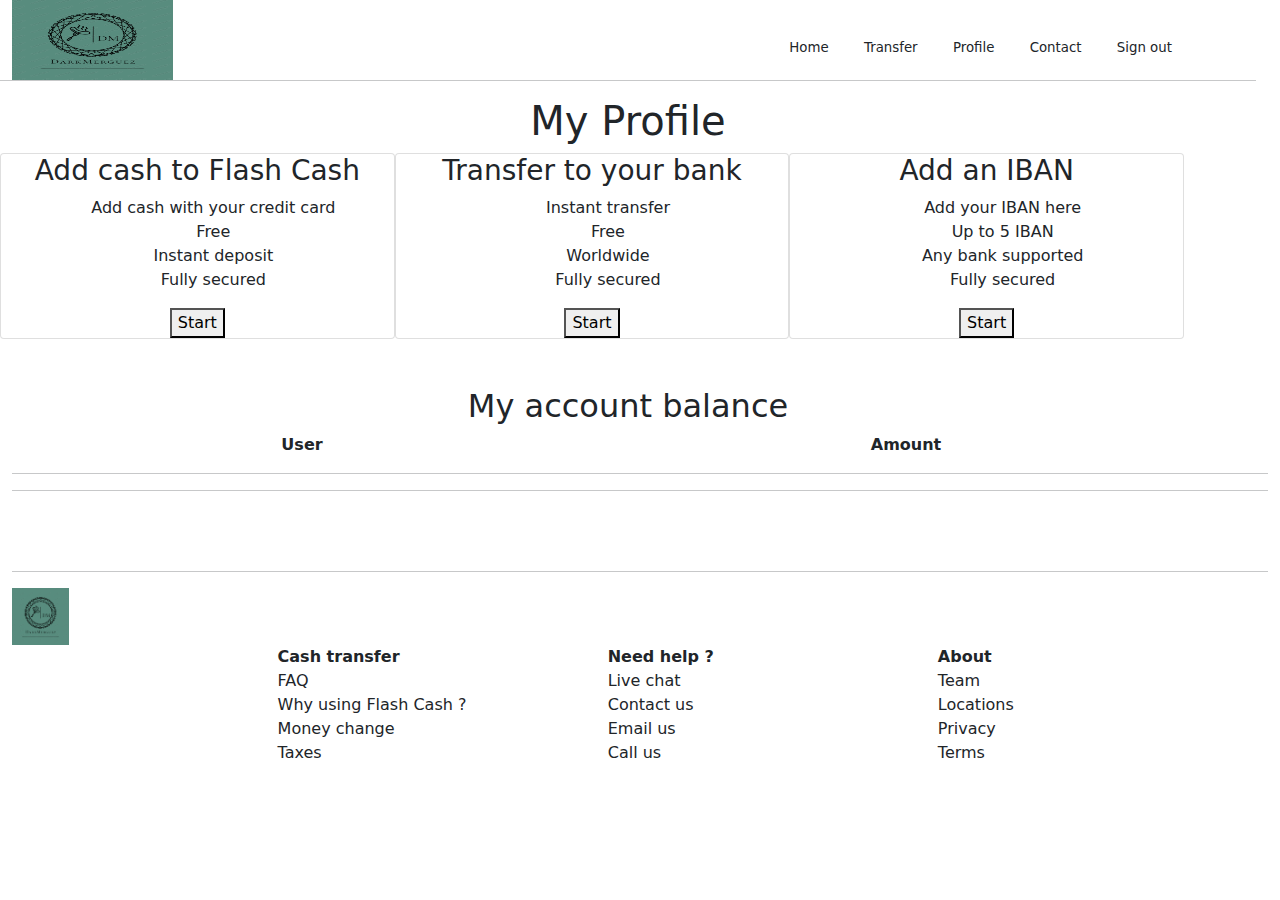
==== index.html @ f9eb34a6 "first commit" ====
<!DOCTYPE html>
<html lang="fr">

<head>
    <meta charset="utf-8">
    <link href="css/bootstrap.min.css" rel="stylesheet">
    <link href="css/style.css" rel="stylesheet">
</head>

<body class="text-center">

    <div class="container-fluid">
        <header>
            <div class="row col-lg-12 text-center">
                <div class="row col-lg-2 text-center">
                    <img src="assets/LogoDarkMerguez.PNG" alt="Mon logo">
                </div>
                <div class="row col-lg-6 text-center"></div>
                <div class="row col-lg-4 text-center nav">
                    <ul>
                        <li>Home</li>
                        <li>Transfer</li>
                        <li>Profile</li>
                        <li>Contact</li>
                        <li>Sign out</li>
                    </ul>
                </div>
                <hr>
                </hr>
            </div>
        </header>

        <div class="row col-lg-12 text-center">
            <br></br>
            <h1>My Profile</h1>
            <br></br>
        </div>

        <div class="row col-lg-12 text-center">
            <div class="row col-lg-4 text-center">
                <div class="card mx-auto">
                    <div class="titleCard">
                        <h3>Add cash to Flash Cash</h3>
                    </div>
                    <div class="listCard">
                        <ul class="ulCard">
                            <li>Add cash with your credit card</li>
                            <li>Free</li>
                            <li>Instant deposit</li>
                            <li>Fully secured</li>
                        </ul>
                    </div>
                    <div class="cardButton">
                        <button type="submit">Start</button>
                    </div>
                </div>
            </div>
            <div class="row col-lg-4 text-center">
                <div class="card mx-auto">
                    <div class="titleCard">
                        <h3>Transfer to your bank</h3>
                    </div>
                    <div class="listCard">
                        <ul class="ulCard">
                            <li>Instant transfer</li>
                            <li>Free</li>
                            <li>Worldwide</li>
                            <li>Fully secured</li>
                        </ul>
                    </div>
                    <div class="cardButton">
                        <button type="submit">Start</button>
                    </div>
                </div>
            </div>
            <div class="row col-lg-4 text-center">
                <div class="card mx-auto">
                    <div class="titleCard">
                        <h3>Add an IBAN</h3>
                    </div>
                    <div class="listCard">
                        <ul class="ulCard">
                            <li>Add your IBAN here</li>
                            <li>Up to 5 IBAN</li>
                            <li>Any bank supported</li>
                            <li>Fully secured</li>
                        </ul>
                    </div>
                    <div class="cardButton">
                        <button type="submit">Start</button>
                    </div>
                </div>
            </div>
        </div>
        <br></br>
        <div class="row col-lg-12 text-center">
            <h2>My account balance</h2>
        </div>

        <div class="row col-lg-12 text-center">
            <div class="row col-lg-6 text-center"><b>User</b></div>
            <div class="row col-lg-6 text-center"><b>Amount</b></div>
        </div>
        <hr>
        </hr>
        <hr>
        </hr>
        <br></br>
        <hr>
        </hr>

        <div class="row col-lg-12 text-center">
            <div class="row col-lg-1 text-center">
                <img src="assets/LogoDarkMerguez.PNG" alt="petit logo">
            </div>
        </div>

        <footer>
            <div class="row col-lg-12 text-center" id="bandeauBas">
                <div class="row col-lg-2"></div>
                <div class="row col-lg-3">
                    <ul class="ulFooter">
                        <li><b>Cash transfer</b></li>
                        <li>FAQ</li>
                        <li>Why using Flash Cash ?</li>
                        <li>Money change</li>
                        <li>Taxes</li>
                    </ul>
                </div>
                <div class="row col-lg-3">
                    <ul class="ulFooter">
                        <li><b>Need help ?</b></li>
                        <li>Live chat</li>
                        <li>Contact us</li>
                        <li>Email us</li>
                        <li>Call us</li>
                    </ul>
                </div>
                <div class="row col-lg-3">
                    <ul class="ulFooter">
                        <li><b>About</b></li>
                        <li>Team</li>
                        <li>Locations</li>
                        <li>Privacy</li>
                        <li>Terms</li>
                    </ul>
                </div>
            </div>
        </footer>
    </div>
</body>

</html>
---- css/style.css ----
ul {
    list-style: none;
    display: flex;
    flex-direction: row;
    justify-content: space-between;
}

.listCard {
    text-align: center;
}

.ulCard {
    flex-direction: column;
    text-align: center;
}

header img {
    height: 5rem;
}

.ulFooter {
    text-align: left;
    flex-direction: column;
    list-style: none;
}

.nav {
    padding-top: 3%;
    font-size: smaller;
}

#bandeauBas {
    justify-content: space-evenly;
}
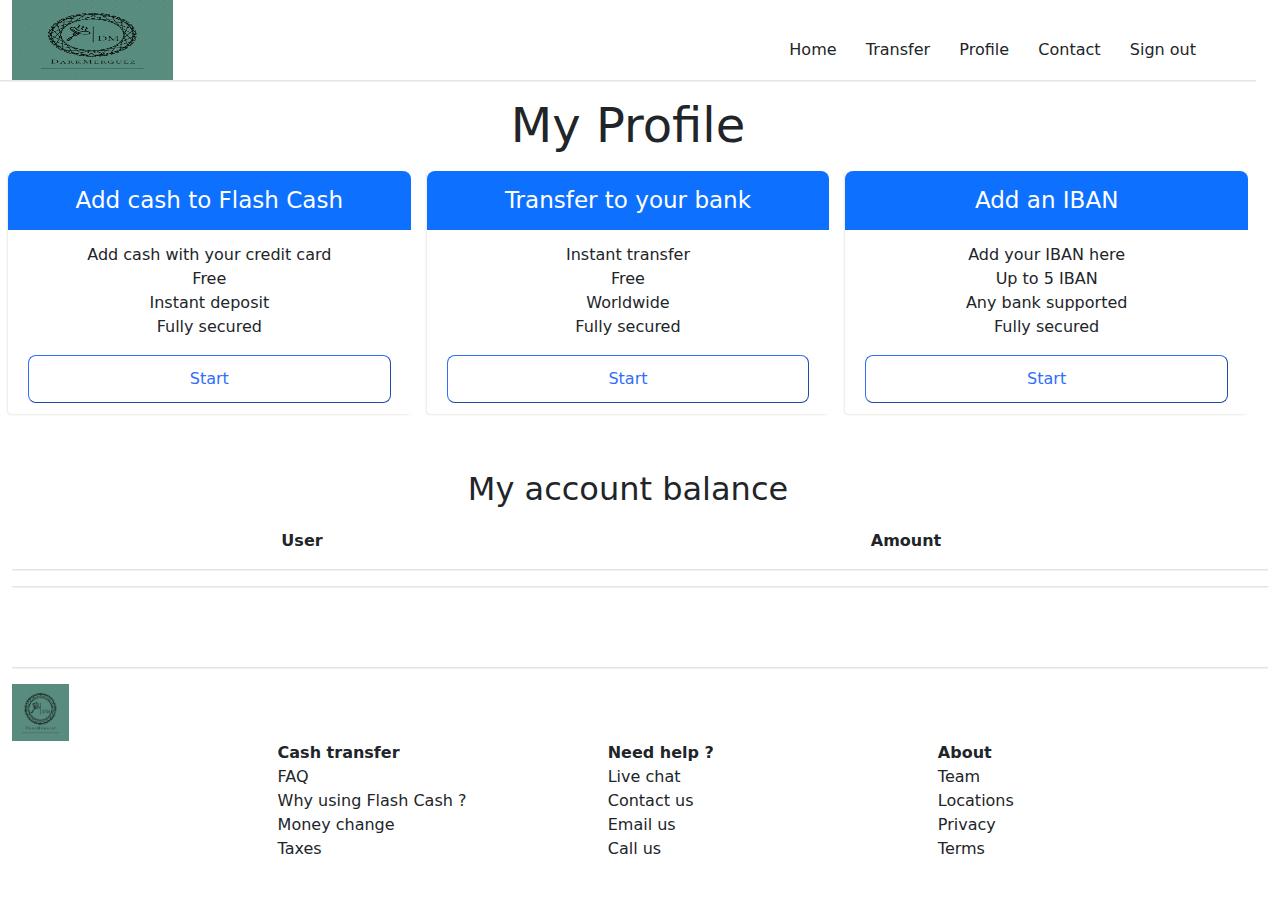
==== commit 69c78507: "UPDATE" ====
--- a/index.html
+++ b/index.html
@@ -37,12 +37,12 @@
         </div>
 
         <div class="row col-lg-12 text-center">
-            <div class="row col-lg-4 text-center">
-                <div class="card mx-auto">
+            <div class="row col-12 col-sm-6 col-md-4 text-center boites">
+                <div class="card mx-auto" id="boxborder">
                     <div class="titleCard">
                         <h3>Add cash to Flash Cash</h3>
                     </div>
-                    <div class="listCard">
+                    <div class="paddingtop">
                         <ul class="ulCard">
                             <li>Add cash with your credit card</li>
                             <li>Free</li>
@@ -50,17 +50,17 @@
                             <li>Fully secured</li>
                         </ul>
                     </div>
-                    <div class="cardButton">
-                        <button type="submit">Start</button>
+                    <div class="understart">
+                        <button type="submit" class="cardButton">Start</button>
                     </div>
                 </div>
             </div>
-            <div class="row col-lg-4 text-center">
-                <div class="card mx-auto">
+            <div class="row col-12 col-sm-6 col-md-4 text-center boites">
+                <div class="card mx-auto" id="boxborder">
                     <div class="titleCard">
                         <h3>Transfer to your bank</h3>
                     </div>
-                    <div class="listCard">
+                    <div class="paddingtop">
                         <ul class="ulCard">
                             <li>Instant transfer</li>
                             <li>Free</li>
@@ -68,17 +68,17 @@
                             <li>Fully secured</li>
                         </ul>
                     </div>
-                    <div class="cardButton">
-                        <button type="submit">Start</button>
+                    <div class="understart">
+                        <button type="submit" class="cardButton">Start</button>
                     </div>
                 </div>
             </div>
-            <div class="row col-lg-4 text-center">
-                <div class="card mx-auto">
+            <div class="row col-12 col-sm-6 col-md-4 text-center boites">
+                <div class="card mx-auto" id="boxborder">
                     <div class="titleCard">
                         <h3>Add an IBAN</h3>
                     </div>
-                    <div class="listCard">
+                    <div class="paddingtop">
                         <ul class="ulCard">
                             <li>Add your IBAN here</li>
                             <li>Up to 5 IBAN</li>
@@ -86,8 +86,8 @@
                             <li>Fully secured</li>
                         </ul>
                     </div>
-                    <div class="cardButton">
-                        <button type="submit">Start</button>
+                    <div class="understart">
+                        <button type="submit" class="cardButton">Start</button>
                     </div>
                 </div>
             </div>
@@ -97,7 +97,7 @@
             <h2>My account balance</h2>
         </div>
 
-        <div class="row col-lg-12 text-center">
+        <div class="row col-lg-12 text-center paddingtop">
             <div class="row col-lg-6 text-center"><b>User</b></div>
             <div class="row col-lg-6 text-center"><b>Amount</b></div>
         </div>
--- a/css/style.css
+++ b/css/style.css
@@ -1,3 +1,17 @@
+h1 {
+    font-size: 3rem;
+    font-weight: 300 ;
+}
+
+h2 {
+    font-weight: 222;
+}
+
+h3 {
+    font-weight: 150;
+    font-size: 144%;
+}
+
 ul {
     list-style: none;
     display: flex;
@@ -5,13 +19,14 @@
     justify-content: space-between;
 }
 
-.listCard {
-    text-align: center;
+.nav ul {
+    padding: 0;
+    margin: 0;
 }
 
 .ulCard {
     flex-direction: column;
-    text-align: center;
+    padding-left: 0;
 }
 
 header img {
@@ -22,13 +37,69 @@
     text-align: left;
     flex-direction: column;
     list-style: none;
+    font-weight: 180;
+}
+
+b {
+    font-weight: 600;
 }
 
 .nav {
     padding-top: 3%;
-    font-size: smaller;
+    font-weight: 250;
+    margin: 0;
+    text-align: right;
+    word-spacing: 0;
 }
 
 #bandeauBas {
     justify-content: space-evenly;
+}
+
+.titleCard {
+    background-color: #0d70fe;
+    color: white;
+    border-top-left-radius: 0.5rem;
+    border-top-right-radius: 0.5rem;
+    padding: 0.5rem;
+    padding-top: 1rem;
+    justify-content: center;
+}
+
+.boites {
+    padding: 0.5rem;
+    margin: 0;
+}
+
+.card {
+    padding: 0;
+    font-weight: 280;
+}
+
+.cardButton {
+    width: 90%;
+    border-color: #306dfd;
+    background-color: white;
+    color: #306dfd;
+    border-radius: 0.5rem;
+    height: 3rem;
+    font-weight: 350;
+    border-width: 0.1rem;
+}
+#boxborder {
+    border: none;
+    box-shadow: -1px 1px 2px 0px #ebe9e3;
+}
+
+.understart {
+    padding-bottom: 0.66rem;
+}
+
+hr {
+    color: #979593;
+    box-shadow: 0.4px 0.4px 0.4px 0px #979593;
+}
+
+.paddingtop {
+    padding-top: 0.8rem;
 }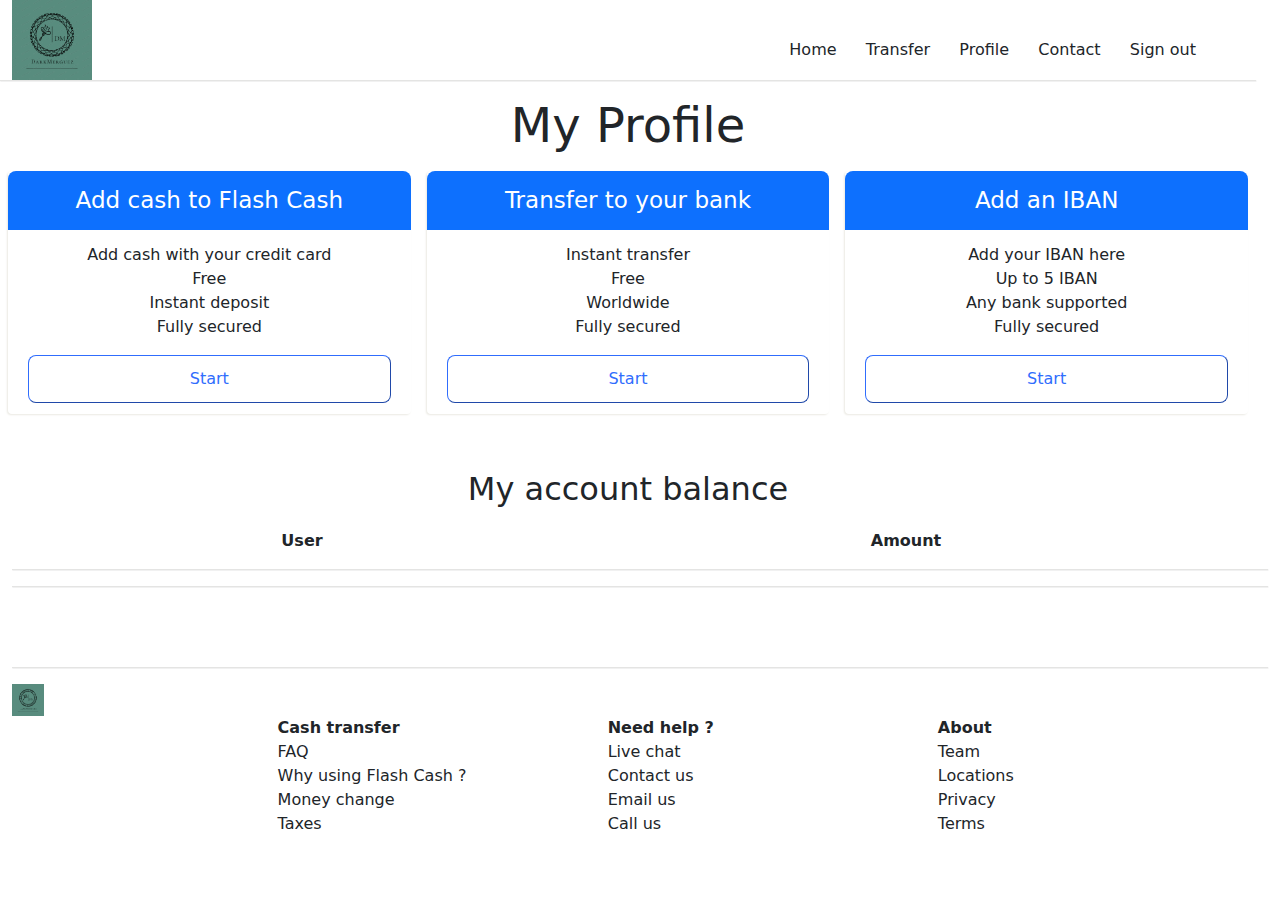
==== commit cfe85e43: "UPDATE" ====
--- a/index.html
+++ b/index.html
@@ -13,7 +13,7 @@
         <header>
             <div class="row col-lg-12 text-center">
                 <div class="row col-lg-2 text-center">
-                    <img src="assets/LogoDarkMerguez.PNG" alt="Mon logo">
+                    <img src="assets/LogoDarkMerguez.PNG" alt="Mon logo" style="max-height: 5rem; width: auto; max-width: 100%;">
                 </div>
                 <div class="row col-lg-6 text-center"></div>
                 <div class="row col-lg-4 text-center nav">
@@ -87,7 +87,7 @@
                         </ul>
                     </div>
                     <div class="understart">
-                        <button type="submit" class="cardButton">Start</button>
+                        <a href="IBAN.html"><button type="submit" class="cardButton">Start</button></button></a>
                     </div>
                 </div>
             </div>
@@ -111,7 +111,7 @@
 
         <div class="row col-lg-12 text-center">
             <div class="row col-lg-1 text-center">
-                <img src="assets/LogoDarkMerguez.PNG" alt="petit logo">
+                <img src="assets/LogoDarkMerguez.PNG" alt="petit logo" style="max-height: 2rem; width: auto; max-width: 100%;">
             </div>
         </div>
 
--- a/css/style.css
+++ b/css/style.css
@@ -29,10 +29,6 @@
     padding-left: 0;
 }
 
-header img {
-    height: 5rem;
-}
-
 .ulFooter {
     text-align: left;
     flex-direction: column;
@@ -50,6 +46,14 @@
     margin: 0;
     text-align: right;
     word-spacing: 0;
+}
+
+.nav2 {
+    font-weight: 250;
+    margin: 0;
+    text-align: right;
+    word-spacing: 0;
+    margin-top: 1rem;
 }
 
 #bandeauBas {
@@ -86,9 +90,17 @@
     font-weight: 350;
     border-width: 0.1rem;
 }
+
 #boxborder {
     border: none;
     box-shadow: -1px 1px 2px 0px #ebe9e3;
+}
+
+#boxIBANborder {
+    border: none;
+    box-shadow: 5px 5px 2px 0px #ebe9e3;
+    min-height: 8rem;
+    padding: 3rem;
 }
 
 .understart {
@@ -102,4 +114,38 @@
 
 .paddingtop {
     padding-top: 0.8rem;
+}
+
+#addIBAN {
+    padding-top: 3rem;
+}
+
+#champIBAN {
+    padding
+}
+
+#titleIBAN {
+    font-weight: 450;
+    font-size : 1.2rem;
+}
+
+.allPadding {
+    padding: 1.2rem;
+}
+
+#btnIBAN {
+    padding: 0.8rem;
+    border-radius: 0.4rem;
+    font-weight: 230;
+    font-size: 0.9rem;
+    border: 0;
+}
+
+a {
+    text-decoration: none;
+    color: black;
+}
+
+button a {
+    color: #306dfd;
 }